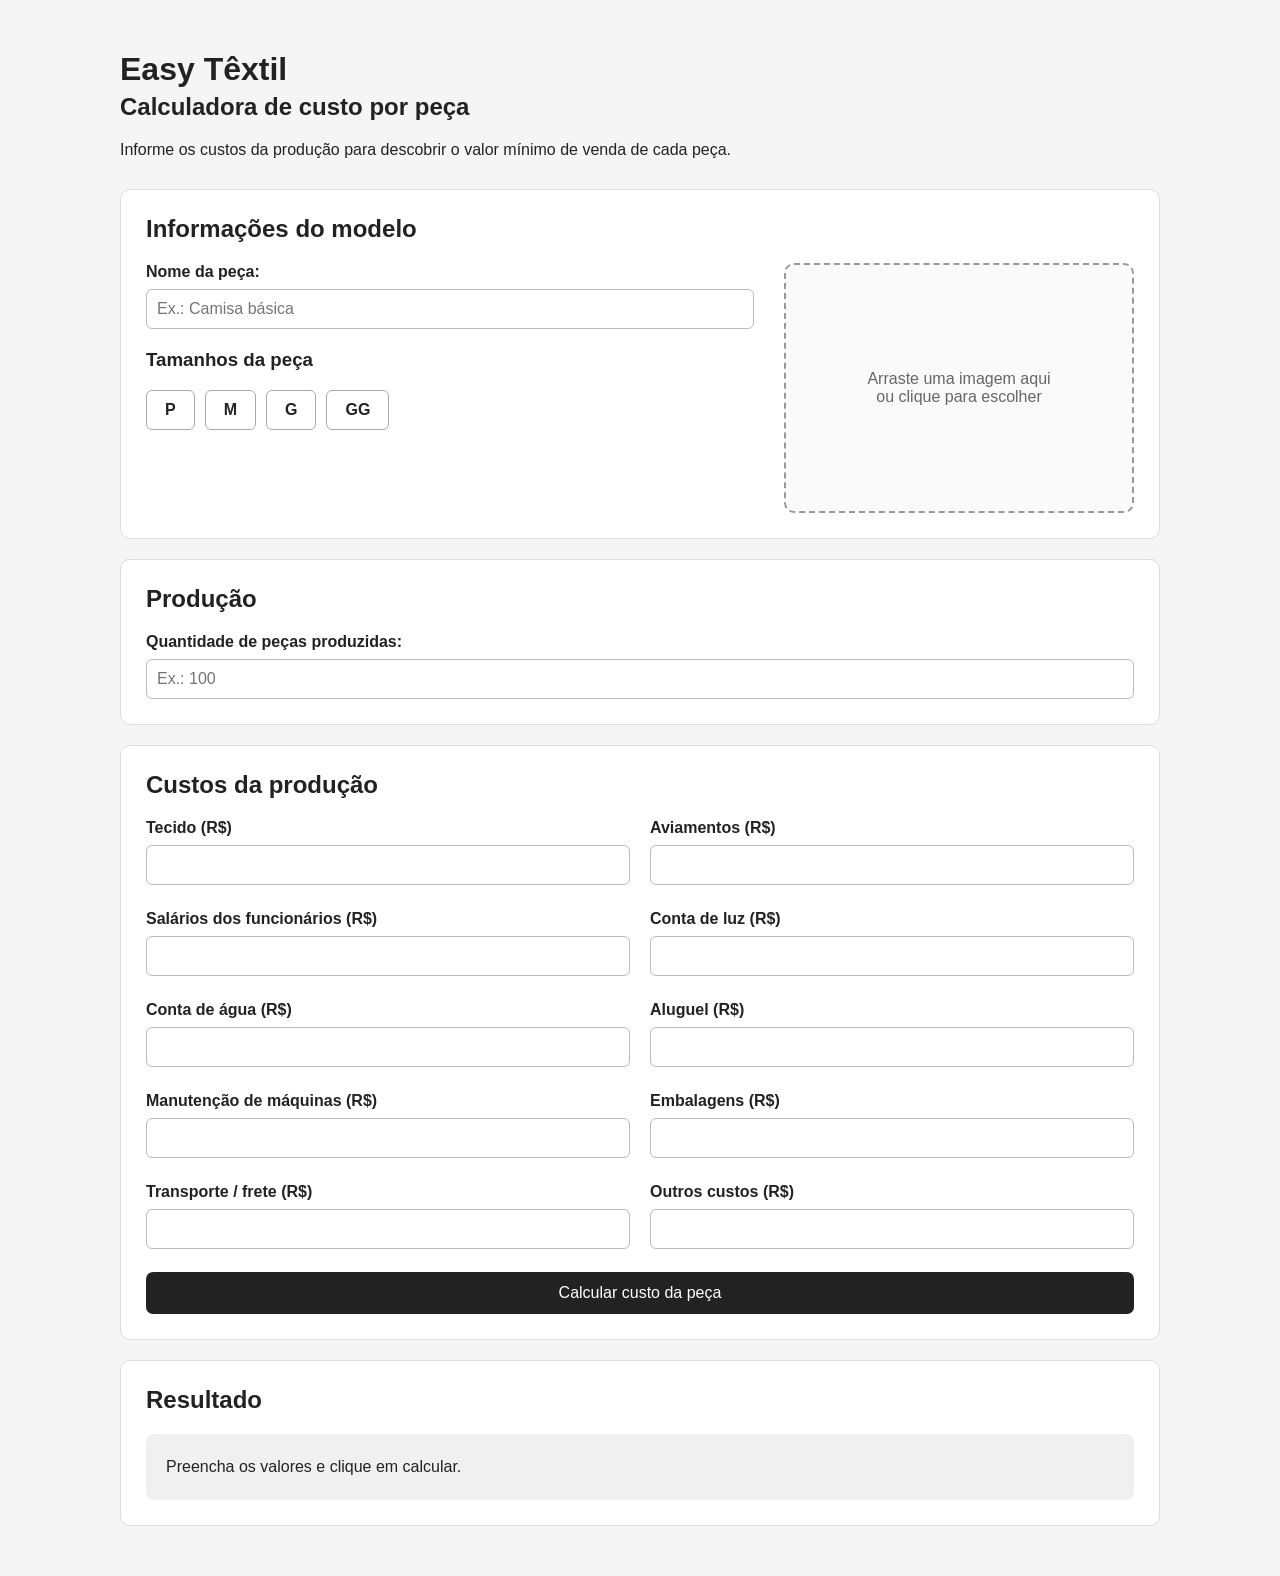
==== index.html @ 72022d2e "first commit" ====
<!DOCTYPE html>
<html lang="pt-BR">

<head>
    <meta charset="UTF-8">
    <meta name="viewport" content="width=device-width, initial-scale=1.0">

    <title>Easy Têxtil</title>

    <style>
        * {
            box-sizing: border-box;
        }

        body {
            font-family: Arial, sans-serif;
            max-width: 1100px;
            margin: 0 auto;
            padding: 30px;
            background: #f5f5f5;
            color: #222;
        }

        header {
            margin-bottom: 30px;
        }

        h1 {
            margin-bottom: 5px;
        }

        h2,
        h3 {
            margin-top: 0;
        }

        .card {
            background: white;
            border: 1px solid #ddd;
            border-radius: 10px;
            padding: 25px;
            margin-bottom: 20px;
        }

        .modelo {
            display: grid;
            grid-template-columns: 1fr 350px;
            gap: 30px;
            align-items: start;
        }

        label {
            display: block;
            margin-bottom: 8px;
            font-weight: bold;
        }

        input[type="text"],
        input[type="number"] {
            width: 100%;
            padding: 10px;
            border: 1px solid #bbb;
            border-radius: 6px;
            font-size: 16px;
        }

        .imagem-area {
            text-align: center;
        }

        #area {
            width: 100%;
            height: 250px;
            border: 2px dashed #999;
            border-radius: 10px;

            display: flex;
            justify-content: center;
            align-items: center;

            cursor: pointer;
            background: #fafafa;
            color: #666;

            overflow: hidden;
        }

        #area:hover {
            background: #f0f0f0;
        }

        #preview {
            max-width: 100%;
            max-height: 100%;
            object-fit: contain;
        }

        .tamanhos {
            margin-top: 20px;
        }

        .options {
            display: flex;
            gap: 10px;
            flex-wrap: wrap;
        }

        .options label {
            margin: 0;
            cursor: pointer;
        }

        .options input {
            display: none;
        }

        .options span {
            display: block;
            padding: 10px 18px;
            border: 1px solid #aaa;
            border-radius: 6px;
            background: white;
        }

        .options input:checked + span {
            background: #222;
            color: white;
            border-color: #222;
        }

        .custos {
            display: grid;
            grid-template-columns: repeat(2, 1fr);
            gap: 20px;
        }

        .campo {
            margin-bottom: 5px;
        }

        button {
            border: none;
            border-radius: 7px;
            padding: 12px 20px;
            font-size: 16px;
            cursor: pointer;
        }

        #calcular {
            background: #222;
            color: white;
            width: 100%;
        }

        #calcular:hover {
            background: #444;
        }

        #resultado {
            background: #f0f0f0;
            border-radius: 8px;
            padding: 20px;
            line-height: 1.6;
        }

        .valor-final {
            font-size: 24px;
            font-weight: bold;
        }

        @media (max-width: 700px) {
            body {
                padding: 15px;
            }

            .modelo {
                grid-template-columns: 1fr;
            }

            .custos {
                grid-template-columns: 1fr;
            }
        }
    </style>
</head>

<body>

    <header>
        <h1>Easy Têxtil</h1>
        <h2>Calculadora de custo por peça</h2>

        <p>
            Informe os custos da produção para descobrir
            o valor mínimo de venda de cada peça.
        </p>
    </header>


    <!-- MODELO DA PEÇA -->
    <section class="card">

        <h2>Informações do modelo</h2>

        <div class="modelo">

            <div>
                <label for="nome">Nome da peça:</label>

                <input
                    type="text"
                    id="nome"
                    name="nome"
                    placeholder="Ex.: Camisa básica"
                >

                <div class="tamanhos">

                    <h3>Tamanhos da peça</h3>

                    <div class="options">

                        <label>
                            <input type="checkbox" value="P">
                            <span>P</span>
                        </label>

                        <label>
                            <input type="checkbox" value="M">
                            <span>M</span>
                        </label>

                        <label>
                            <input type="checkbox" value="G">
                            <span>G</span>
                        </label>

                        <label>
                            <input type="checkbox" value="GG">
                            <span>GG</span>
                        </label>

                    </div>

                </div>

            </div>


            <!-- IMAGEM -->
            <div class="imagem-area">

                <div id="area">
                    <span>Arraste uma imagem aqui<br>ou clique para escolher</span>
                </div>

                <input
                    type="file"
                    id="inputImagem"
                    accept="image/*"
                    hidden
                >

            </div>

        </div>

    </section>


    <!-- PRODUÇÃO -->
    <section class="card">

        <h2>Produção</h2>

        <label for="quantidade">
            Quantidade de peças produzidas:
        </label>

        <input
            type="number"
            id="quantidade"
            min="1"
            step="1"
            placeholder="Ex.: 100"
        >

    </section>


    <!-- CUSTOS -->
    <section class="card">

        <h2>Custos da produção</h2>

        <div class="custos">

            <div class="campo">
                <label for="tecido">Tecido (R$)</label>
                <input type="number" id="tecido" min="0" step="0.01">
            </div>

            <div class="campo">
                <label for="aviamentos">Aviamentos (R$)</label>
                <input type="number" id="aviamentos" min="0" step="0.01">
            </div>

            <div class="campo">
                <label for="salarios">Salários dos funcionários (R$)</label>
                <input type="number" id="salarios" min="0" step="0.01">
            </div>

            <div class="campo">
                <label for="energia">Conta de luz (R$)</label>
                <input type="number" id="energia" min="0" step="0.01">
            </div>

            <div class="campo">
                <label for="agua">Conta de água (R$)</label>
                <input type="number" id="agua" min="0" step="0.01">
            </div>

            <div class="campo">
                <label for="aluguel">Aluguel (R$)</label>
                <input type="number" id="aluguel" min="0" step="0.01">
            </div>

            <div class="campo">
                <label for="manutencao">Manutenção de máquinas (R$)</label>
                <input type="number" id="manutencao" min="0" step="0.01">
            </div>

            <div class="campo">
                <label for="embalagens">Embalagens (R$)</label>
                <input type="number" id="embalagens" min="0" step="0.01">
            </div>

            <div class="campo">
                <label for="transporte">Transporte / frete (R$)</label>
                <input type="number" id="transporte" min="0" step="0.01">
            </div>

            <div class="campo">
                <label for="outros">Outros custos (R$)</label>
                <input type="number" id="outros" min="0" step="0.01">
            </div>

        </div>

        <br>

        <button id="calcular">
            Calcular custo da peça
        </button>

    </section>


    <!-- RESULTADO -->
    <section class="card">

        <h2>Resultado</h2>

        <div id="resultado">
            Preencha os valores e clique em calcular.
        </div>

    </section>


    <script>

        /* =========================
           IMAGEM
        ========================= */

        const area = document.getElementById("area");
        const inputImagem = document.getElementById("inputImagem");

        area.addEventListener("click", () => {
            inputImagem.click();
        });


        function mostrarImagem(arquivo) {

            if (!arquivo || !arquivo.type.startsWith("image/")) {
                return;
            }

            const url = URL.createObjectURL(arquivo);

            area.innerHTML = "";

            const imagem = document.createElement("img");

            imagem.id = "preview";
            imagem.src = url;
            imagem.alt = "Imagem da peça";

            area.appendChild(imagem);
        }


        inputImagem.addEventListener("change", () => {

            mostrarImagem(inputImagem.files[0]);

        });


        area.addEventListener("dragover", (event) => {

            event.preventDefault();

        });


        area.addEventListener("drop", (event) => {

            event.preventDefault();

            const arquivo = event.dataTransfer.files[0];

            mostrarImagem(arquivo);

        });


        /* =========================
           CALCULADORA
        ========================= */

        function valor(id) {

            return Number(
                document.getElementById(id).value
            ) || 0;

        }


        function calcular() {

            const quantidade = valor("quantidade");

            const resultado =
                document.getElementById("resultado");


            if (quantidade <= 0) {

                resultado.innerHTML =
                    "Informe uma quantidade de peças válida.";

                return;

            }


            const custos = {

                tecido: valor("tecido"),
                aviamentos: valor("aviamentos"),
                salarios: valor("salarios"),
                energia: valor("energia"),
                agua: valor("agua"),
                aluguel: valor("aluguel"),
                manutencao: valor("manutencao"),
                embalagens: valor("embalagens"),
                transporte: valor("transporte"),
                outros: valor("outros")

            };


            const custoTotal =
                Object.values(custos).reduce(
                    (total, custo) => total + custo,
                    0
                );


            const custoPorPeca =
                custoTotal / quantidade;


            const nome =
                document.getElementById("nome").value
                || "Peça sem nome";


            resultado.innerHTML = `

                <strong>Peça:</strong>
                ${nome}

                <br>

                <strong>Quantidade:</strong>
                ${quantidade} peças

                <br><br>

                <strong>Custo total da produção:</strong>
                R$ ${custoTotal.toFixed(2)}

                <br><br>

                <div class="valor-final">
                    VALOR MÍNIMO POR PEÇA:
                    R$ ${custoPorPeca.toFixed(2)}
                </div>

            `;

        }


        document
            .getElementById("calcular")
            .addEventListener("click", calcular);

    </script>

</body>

</html>
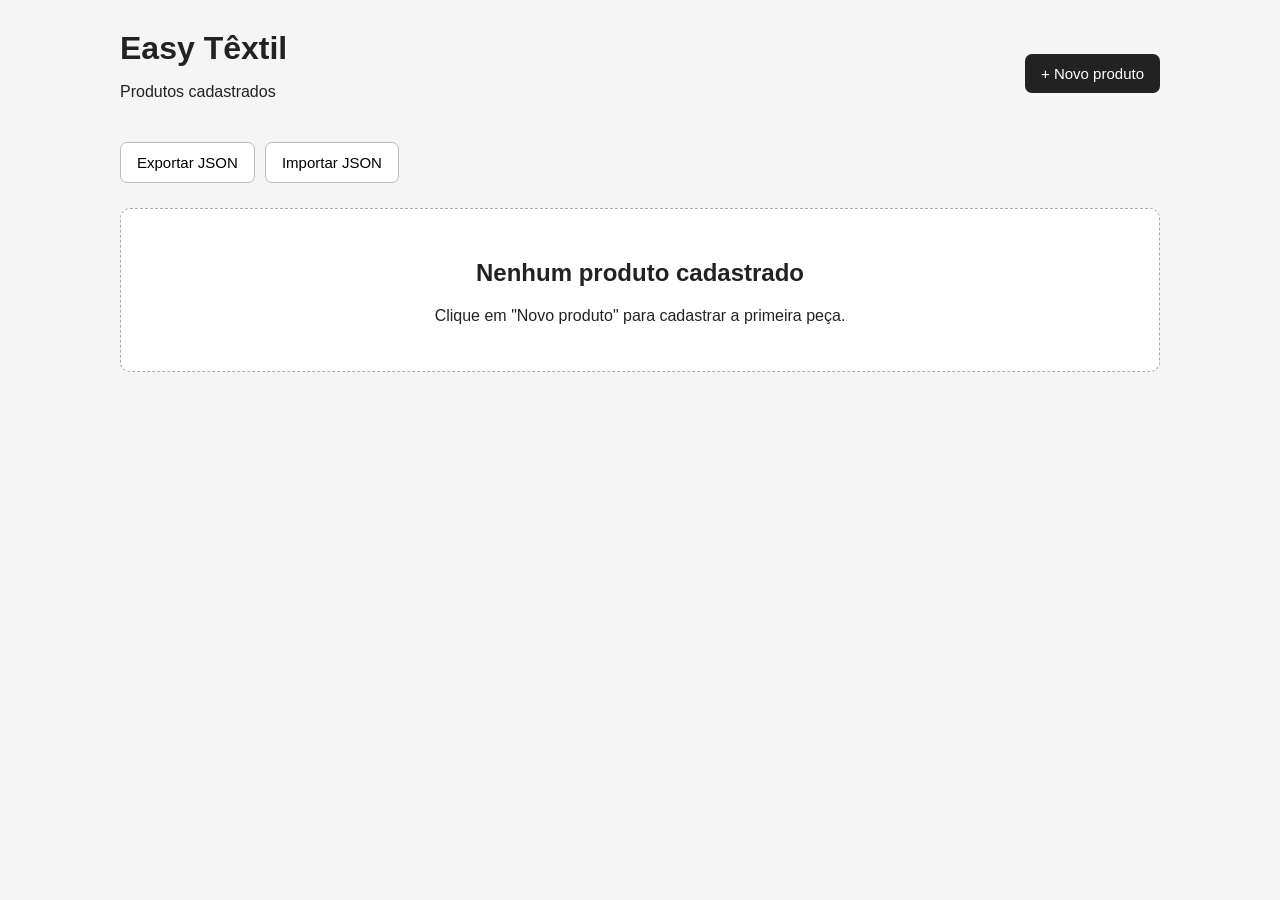
==== commit 0b776637: "Aba procura, salvar json" ====
--- a/index.html
+++ b/index.html
@@ -5,7 +5,7 @@
     <meta charset="UTF-8">
     <meta name="viewport" content="width=device-width, initial-scale=1.0">
 
-    <title>Easy Têxtil</title>
+    <title>Easy Têxtil - Produtos</title>
 
     <style>
         * {
@@ -22,162 +22,105 @@
         }
 
         header {
-            margin-bottom: 30px;
+            display: flex;
+            justify-content: space-between;
+            align-items: center;
+            gap: 20px;
+            margin-bottom: 25px;
         }
 
         h1 {
-            margin-bottom: 5px;
-        }
-
-        h2,
-        h3 {
-            margin-top: 0;
-        }
-
-        .card {
+            margin: 0;
+        }
+
+        button {
+            border: none;
+            border-radius: 7px;
+            padding: 11px 16px;
+            font-size: 15px;
+            cursor: pointer;
+        }
+
+        .novo {
+            background: #222;
+            color: white;
+        }
+
+        .novo:hover {
+            background: #444;
+        }
+
+        .acoes {
+            display: flex;
+            gap: 10px;
+            flex-wrap: wrap;
+            margin-bottom: 25px;
+        }
+
+        .acoes button {
+            background: white;
+            border: 1px solid #bbb;
+        }
+
+        .produtos {
+            display: grid;
+            grid-template-columns: repeat(3, 1fr);
+            gap: 20px;
+        }
+
+        .produto {
             background: white;
             border: 1px solid #ddd;
             border-radius: 10px;
-            padding: 25px;
-            margin-bottom: 20px;
-        }
-
-        .modelo {
-            display: grid;
-            grid-template-columns: 1fr 350px;
-            gap: 30px;
-            align-items: start;
-        }
-
-        label {
-            display: block;
-            margin-bottom: 8px;
+            padding: 20px;
+            cursor: pointer;
+            transition: 0.2s;
+        }
+
+        .produto:hover {
+            transform: translateY(-2px);
+            border-color: #888;
+        }
+
+        .produto h2 {
+            margin-top: 0;
+        }
+
+        .tamanhos {
+            color: #666;
+            margin: 10px 0;
+        }
+
+        .preco {
+            font-size: 20px;
             font-weight: bold;
         }
 
-        input[type="text"],
-        input[type="number"] {
-            width: 100%;
-            padding: 10px;
-            border: 1px solid #bbb;
-            border-radius: 6px;
-            font-size: 16px;
-        }
-
-        .imagem-area {
+        .vazio {
+            background: white;
+            border: 1px dashed #aaa;
+            border-radius: 10px;
+            padding: 30px;
             text-align: center;
         }
 
-        #area {
-            width: 100%;
-            height: 250px;
-            border: 2px dashed #999;
-            border-radius: 10px;
-
-            display: flex;
-            justify-content: center;
-            align-items: center;
-
-            cursor: pointer;
-            background: #fafafa;
-            color: #666;
-
-            overflow: hidden;
-        }
-
-        #area:hover {
-            background: #f0f0f0;
-        }
-
-        #preview {
-            max-width: 100%;
-            max-height: 100%;
-            object-fit: contain;
-        }
-
-        .tamanhos {
-            margin-top: 20px;
-        }
-
-        .options {
-            display: flex;
-            gap: 10px;
-            flex-wrap: wrap;
-        }
-
-        .options label {
-            margin: 0;
-            cursor: pointer;
-        }
-
-        .options input {
-            display: none;
-        }
-
-        .options span {
-            display: block;
-            padding: 10px 18px;
-            border: 1px solid #aaa;
-            border-radius: 6px;
-            background: white;
-        }
-
-        .options input:checked + span {
-            background: #222;
-            color: white;
-            border-color: #222;
-        }
-
-        .custos {
-            display: grid;
-            grid-template-columns: repeat(2, 1fr);
-            gap: 20px;
-        }
-
-        .campo {
-            margin-bottom: 5px;
-        }
-
-        button {
-            border: none;
-            border-radius: 7px;
-            padding: 12px 20px;
-            font-size: 16px;
-            cursor: pointer;
-        }
-
-        #calcular {
-            background: #222;
-            color: white;
-            width: 100%;
-        }
-
-        #calcular:hover {
-            background: #444;
-        }
-
-        #resultado {
-            background: #f0f0f0;
-            border-radius: 8px;
-            padding: 20px;
-            line-height: 1.6;
-        }
-
-        .valor-final {
-            font-size: 24px;
-            font-weight: bold;
-        }
-
-        @media (max-width: 700px) {
+        @media (max-width: 800px) {
+            .produtos {
+                grid-template-columns: repeat(2, 1fr);
+            }
+        }
+
+        @media (max-width: 550px) {
             body {
                 padding: 15px;
             }
 
-            .modelo {
-                grid-template-columns: 1fr;
-            }
-
-            .custos {
+            header {
+                flex-direction: column;
+                align-items: flex-start;
+            }
+
+            .produtos {
                 grid-template-columns: 1fr;
             }
         }
@@ -187,342 +130,242 @@
 <body>
 
     <header>
-        <h1>Easy Têxtil</h1>
-        <h2>Calculadora de custo por peça</h2>
-
-        <p>
-            Informe os custos da produção para descobrir
-            o valor mínimo de venda de cada peça.
-        </p>
+        <div>
+            <h1>Easy Têxtil</h1>
+            <p>Produtos cadastrados</p>
+        </div>
+
+        <button class="novo" onclick="novoProduto()">
+            + Novo produto
+        </button>
     </header>
 
 
-    <!-- MODELO DA PEÇA -->
-    <section class="card">
-
-        <h2>Informações do modelo</h2>
-
-        <div class="modelo">
-
-            <div>
-                <label for="nome">Nome da peça:</label>
-
-                <input
-                    type="text"
-                    id="nome"
-                    name="nome"
-                    placeholder="Ex.: Camisa básica"
-                >
-
-                <div class="tamanhos">
-
-                    <h3>Tamanhos da peça</h3>
-
-                    <div class="options">
-
-                        <label>
-                            <input type="checkbox" value="P">
-                            <span>P</span>
-                        </label>
-
-                        <label>
-                            <input type="checkbox" value="M">
-                            <span>M</span>
-                        </label>
-
-                        <label>
-                            <input type="checkbox" value="G">
-                            <span>G</span>
-                        </label>
-
-                        <label>
-                            <input type="checkbox" value="GG">
-                            <span>GG</span>
-                        </label>
-
+    <div class="acoes">
+
+        <button onclick="exportarJSON()">
+            Exportar JSON
+        </button>
+
+        <button onclick="document.getElementById('arquivoJSON').click()">
+            Importar JSON
+        </button>
+
+        <input
+            type="file"
+            id="arquivoJSON"
+            accept=".json"
+            hidden
+        >
+
+    </div>
+
+
+    <main id="listaProdutos"></main>
+
+
+    <script>
+
+        const CHAVE = "easyTextilProdutos";
+
+
+        function obterProdutos() {
+
+            return JSON.parse(
+                localStorage.getItem(CHAVE)
+            ) || [];
+
+        }
+
+
+        function salvarProdutos(produtos) {
+
+            localStorage.setItem(
+                CHAVE,
+                JSON.stringify(produtos)
+            );
+
+        }
+
+
+        function novoProduto() {
+
+            window.location.href = "produto.html";
+
+        }
+
+
+        function editarProduto(id) {
+
+            window.location.href =
+                `produto.html?id=${id}`;
+
+        }
+
+
+        function formatarMoeda(valor) {
+
+            return Number(valor).toLocaleString(
+                "pt-BR",
+                {
+                    style: "currency",
+                    currency: "BRL"
+                }
+            );
+
+        }
+
+
+        function carregarProdutos() {
+
+            const produtos = obterProdutos();
+
+            const lista =
+                document.getElementById("listaProdutos");
+
+
+            if (produtos.length === 0) {
+
+                lista.innerHTML = `
+                    <div class="vazio">
+                        <h2>Nenhum produto cadastrado</h2>
+
+                        <p>
+                            Clique em "Novo produto"
+                            para cadastrar a primeira peça.
+                        </p>
                     </div>
+                `;
+
+                return;
+            }
+
+
+            lista.innerHTML = `
+                <div class="produtos">
+
+                    ${produtos.map(produto => `
+
+                        <article
+                            class="produto"
+                            onclick="editarProduto('${produto.id}')"
+                        >
+
+                            <h2>
+                                ${produto.nome || "Produto sem nome"}
+                            </h2>
+
+                            <div class="tamanhos">
+                                Tamanhos:
+                                ${
+                                    produto.tamanhos?.length
+                                    ? produto.tamanhos.join(", ")
+                                    : "Nenhum"
+                                }
+                            </div>
+
+                            <p>
+                                Produção:
+                                ${produto.quantidade} peças
+                            </p>
+
+                            <div class="preco">
+                                ${formatarMoeda(produto.custoPorPeca)}
+                                / peça
+                            </div>
+
+                        </article>
+
+                    `).join("")}
 
                 </div>
-
-            </div>
-
-
-            <!-- IMAGEM -->
-            <div class="imagem-area">
-
-                <div id="area">
-                    <span>Arraste uma imagem aqui<br>ou clique para escolher</span>
-                </div>
-
-                <input
-                    type="file"
-                    id="inputImagem"
-                    accept="image/*"
-                    hidden
-                >
-
-            </div>
-
-        </div>
-
-    </section>
-
-
-    <!-- PRODUÇÃO -->
-    <section class="card">
-
-        <h2>Produção</h2>
-
-        <label for="quantidade">
-            Quantidade de peças produzidas:
-        </label>
-
-        <input
-            type="number"
-            id="quantidade"
-            min="1"
-            step="1"
-            placeholder="Ex.: 100"
-        >
-
-    </section>
-
-
-    <!-- CUSTOS -->
-    <section class="card">
-
-        <h2>Custos da produção</h2>
-
-        <div class="custos">
-
-            <div class="campo">
-                <label for="tecido">Tecido (R$)</label>
-                <input type="number" id="tecido" min="0" step="0.01">
-            </div>
-
-            <div class="campo">
-                <label for="aviamentos">Aviamentos (R$)</label>
-                <input type="number" id="aviamentos" min="0" step="0.01">
-            </div>
-
-            <div class="campo">
-                <label for="salarios">Salários dos funcionários (R$)</label>
-                <input type="number" id="salarios" min="0" step="0.01">
-            </div>
-
-            <div class="campo">
-                <label for="energia">Conta de luz (R$)</label>
-                <input type="number" id="energia" min="0" step="0.01">
-            </div>
-
-            <div class="campo">
-                <label for="agua">Conta de água (R$)</label>
-                <input type="number" id="agua" min="0" step="0.01">
-            </div>
-
-            <div class="campo">
-                <label for="aluguel">Aluguel (R$)</label>
-                <input type="number" id="aluguel" min="0" step="0.01">
-            </div>
-
-            <div class="campo">
-                <label for="manutencao">Manutenção de máquinas (R$)</label>
-                <input type="number" id="manutencao" min="0" step="0.01">
-            </div>
-
-            <div class="campo">
-                <label for="embalagens">Embalagens (R$)</label>
-                <input type="number" id="embalagens" min="0" step="0.01">
-            </div>
-
-            <div class="campo">
-                <label for="transporte">Transporte / frete (R$)</label>
-                <input type="number" id="transporte" min="0" step="0.01">
-            </div>
-
-            <div class="campo">
-                <label for="outros">Outros custos (R$)</label>
-                <input type="number" id="outros" min="0" step="0.01">
-            </div>
-
-        </div>
-
-        <br>
-
-        <button id="calcular">
-            Calcular custo da peça
-        </button>
-
-    </section>
-
-
-    <!-- RESULTADO -->
-    <section class="card">
-
-        <h2>Resultado</h2>
-
-        <div id="resultado">
-            Preencha os valores e clique em calcular.
-        </div>
-
-    </section>
-
-
-    <script>
-
-        /* =========================
-           IMAGEM
-        ========================= */
-
-        const area = document.getElementById("area");
-        const inputImagem = document.getElementById("inputImagem");
-
-        area.addEventListener("click", () => {
-            inputImagem.click();
-        });
-
-
-        function mostrarImagem(arquivo) {
-
-            if (!arquivo || !arquivo.type.startsWith("image/")) {
-                return;
-            }
-
-            const url = URL.createObjectURL(arquivo);
-
-            area.innerHTML = "";
-
-            const imagem = document.createElement("img");
-
-            imagem.id = "preview";
-            imagem.src = url;
-            imagem.alt = "Imagem da peça";
-
-            area.appendChild(imagem);
-        }
-
-
-        inputImagem.addEventListener("change", () => {
-
-            mostrarImagem(inputImagem.files[0]);
-
-        });
-
-
-        area.addEventListener("dragover", (event) => {
-
-            event.preventDefault();
-
-        });
-
-
-        area.addEventListener("drop", (event) => {
-
-            event.preventDefault();
-
-            const arquivo = event.dataTransfer.files[0];
-
-            mostrarImagem(arquivo);
-
-        });
-
-
-        /* =========================
-           CALCULADORA
-        ========================= */
-
-        function valor(id) {
-
-            return Number(
-                document.getElementById(id).value
-            ) || 0;
-
-        }
-
-
-        function calcular() {
-
-            const quantidade = valor("quantidade");
-
-            const resultado =
-                document.getElementById("resultado");
-
-
-            if (quantidade <= 0) {
-
-                resultado.innerHTML =
-                    "Informe uma quantidade de peças válida.";
-
-                return;
-
-            }
-
-
-            const custos = {
-
-                tecido: valor("tecido"),
-                aviamentos: valor("aviamentos"),
-                salarios: valor("salarios"),
-                energia: valor("energia"),
-                agua: valor("agua"),
-                aluguel: valor("aluguel"),
-                manutencao: valor("manutencao"),
-                embalagens: valor("embalagens"),
-                transporte: valor("transporte"),
-                outros: valor("outros")
-
-            };
-
-
-            const custoTotal =
-                Object.values(custos).reduce(
-                    (total, custo) => total + custo,
-                    0
+            `;
+
+        }
+
+
+        function exportarJSON() {
+
+            const produtos = obterProdutos();
+
+            const dados =
+                JSON.stringify(produtos, null, 4);
+
+            const arquivo =
+                new Blob(
+                    [dados],
+                    { type: "application/json" }
                 );
 
-
-            const custoPorPeca =
-                custoTotal / quantidade;
-
-
-            const nome =
-                document.getElementById("nome").value
-                || "Peça sem nome";
-
-
-            resultado.innerHTML = `
-
-                <strong>Peça:</strong>
-                ${nome}
-
-                <br>
-
-                <strong>Quantidade:</strong>
-                ${quantidade} peças
-
-                <br><br>
-
-                <strong>Custo total da produção:</strong>
-                R$ ${custoTotal.toFixed(2)}
-
-                <br><br>
-
-                <div class="valor-final">
-                    VALOR MÍNIMO POR PEÇA:
-                    R$ ${custoPorPeca.toFixed(2)}
-                </div>
-
-            `;
+            const url =
+                URL.createObjectURL(arquivo);
+
+            const link =
+                document.createElement("a");
+
+            link.href = url;
+            link.download = "easy-textil-produtos.json";
+
+            link.click();
+
+            URL.revokeObjectURL(url);
 
         }
 
 
         document
-            .getElementById("calcular")
-            .addEventListener("click", calcular);
+            .getElementById("arquivoJSON")
+            .addEventListener("change", function () {
+
+                const arquivo = this.files[0];
+
+                if (!arquivo) return;
+
+
+                const leitor = new FileReader();
+
+
+                leitor.onload = function (event) {
+
+                    try {
+
+                        const produtos =
+                            JSON.parse(event.target.result);
+
+
+                        if (!Array.isArray(produtos)) {
+                            throw new Error();
+                        }
+
+
+                        salvarProdutos(produtos);
+
+                        carregarProdutos();
+
+                        alert(
+                            "Produtos importados com sucesso!"
+                        );
+
+                    } catch {
+
+                        alert(
+                            "O arquivo JSON não é válido."
+                        );
+
+                    }
+
+                };
+
+
+                leitor.readAsText(arquivo);
+
+            });
+
+
+        carregarProdutos();
 
     </script>
 
 </body>
 
-</html>+</html>
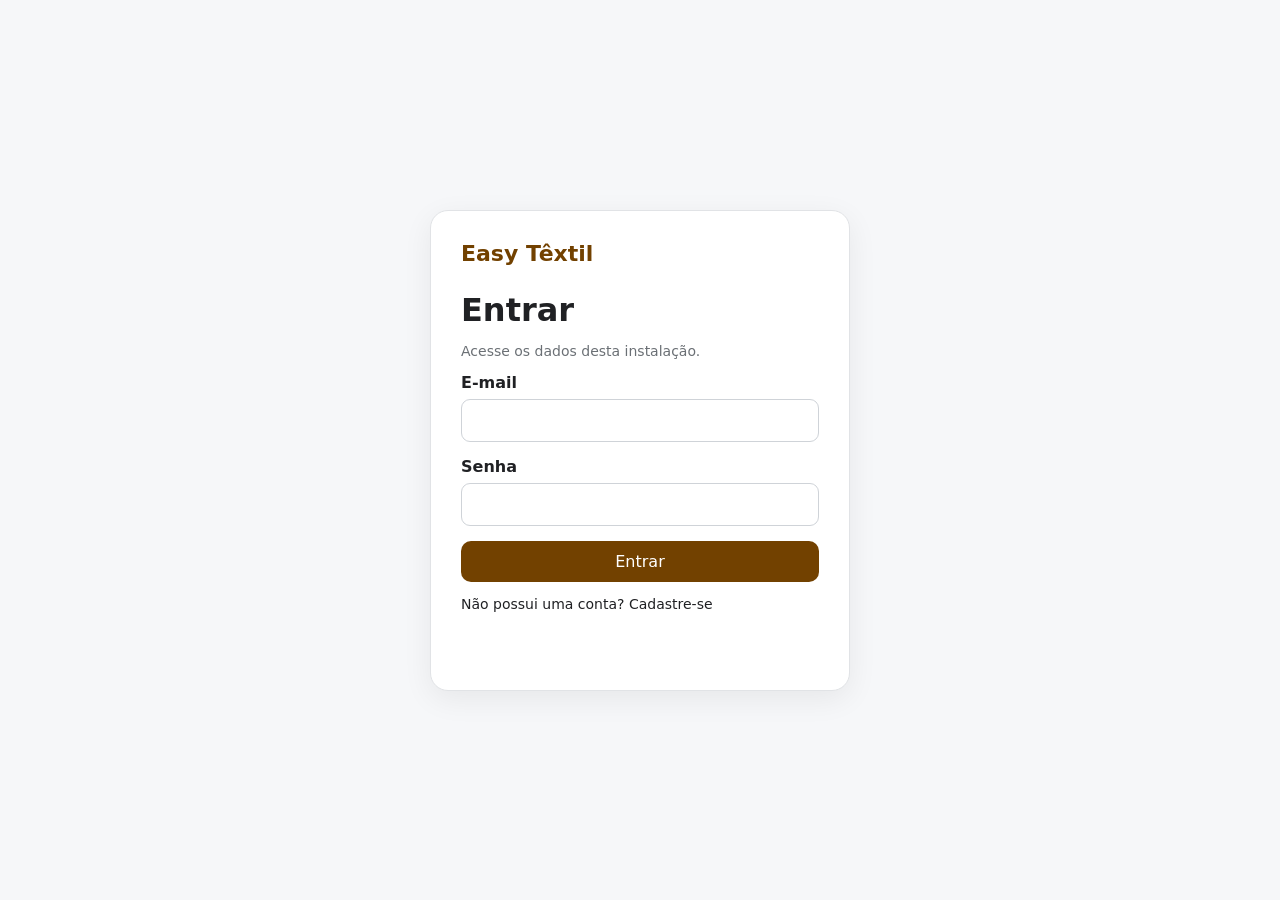
==== commit f2cc71aa: "Refatorção" ====
--- a/index.html
+++ b/index.html
@@ -1,371 +1,33 @@
 <!DOCTYPE html>
 <html lang="pt-BR">
-
 <head>
-    <meta charset="UTF-8">
-    <meta name="viewport" content="width=device-width, initial-scale=1.0">
-
-    <title>Easy Têxtil - Produtos</title>
-
-    <style>
-        * {
-            box-sizing: border-box;
-        }
-
-        body {
-            font-family: Arial, sans-serif;
-            max-width: 1100px;
-            margin: 0 auto;
-            padding: 30px;
-            background: #f5f5f5;
-            color: #222;
-        }
-
-        header {
-            display: flex;
-            justify-content: space-between;
-            align-items: center;
-            gap: 20px;
-            margin-bottom: 25px;
-        }
-
-        h1 {
-            margin: 0;
-        }
-
-        button {
-            border: none;
-            border-radius: 7px;
-            padding: 11px 16px;
-            font-size: 15px;
-            cursor: pointer;
-        }
-
-        .novo {
-            background: #222;
-            color: white;
-        }
-
-        .novo:hover {
-            background: #444;
-        }
-
-        .acoes {
-            display: flex;
-            gap: 10px;
-            flex-wrap: wrap;
-            margin-bottom: 25px;
-        }
-
-        .acoes button {
-            background: white;
-            border: 1px solid #bbb;
-        }
-
-        .produtos {
-            display: grid;
-            grid-template-columns: repeat(3, 1fr);
-            gap: 20px;
-        }
-
-        .produto {
-            background: white;
-            border: 1px solid #ddd;
-            border-radius: 10px;
-            padding: 20px;
-            cursor: pointer;
-            transition: 0.2s;
-        }
-
-        .produto:hover {
-            transform: translateY(-2px);
-            border-color: #888;
-        }
-
-        .produto h2 {
-            margin-top: 0;
-        }
-
-        .tamanhos {
-            color: #666;
-            margin: 10px 0;
-        }
-
-        .preco {
-            font-size: 20px;
-            font-weight: bold;
-        }
-
-        .vazio {
-            background: white;
-            border: 1px dashed #aaa;
-            border-radius: 10px;
-            padding: 30px;
-            text-align: center;
-        }
-
-        @media (max-width: 800px) {
-            .produtos {
-                grid-template-columns: repeat(2, 1fr);
-            }
-        }
-
-        @media (max-width: 550px) {
-            body {
-                padding: 15px;
-            }
-
-            header {
-                flex-direction: column;
-                align-items: flex-start;
-            }
-
-            .produtos {
-                grid-template-columns: 1fr;
-            }
-        }
-    </style>
+<meta charset="UTF-8">
+<meta name="viewport" content="width=device-width,initial-scale=1">
+<title>Easy Têxtil — Produtos</title>
+<link rel="stylesheet" href="css/style.css">
+<link rel="stylesheet" href="css/index.css">
 </head>
-
 <body>
-
-    <header>
-        <div>
-            <h1>Easy Têxtil</h1>
-            <p>Produtos cadastrados</p>
-        </div>
-
-        <button class="novo" onclick="novoProduto()">
-            + Novo produto
-        </button>
-    </header>
-
-
-    <div class="acoes">
-
-        <button onclick="exportarJSON()">
-            Exportar JSON
-        </button>
-
-        <button onclick="document.getElementById('arquivoJSON').click()">
-            Importar JSON
-        </button>
-
-        <input
-            type="file"
-            id="arquivoJSON"
-            accept=".json"
-            hidden
-        >
-
+<header class="topbar">
+  <div><strong>Easy Têxtil</strong><span>Produtos cadastrados</span></div>
+  <nav><a href="dashboard.html">Painel</a><button class="link-btn" onclick="logout()">Sair</button></nav>
+</header>
+<main class="container">
+  <div class="page-head">
+    <div><h1>Produtos</h1><p>Cadastre, pesquise e edite seus modelos.</p></div>
+    <a class="button primary" href="produto.html">+ Novo produto</a>
+  </div>
+  <section class="toolbar">
+    <input id="buscador" type="search" placeholder="Buscar por nome da peça...">
+    <div class="toolbar-actions">
+      <button class="button" onclick="exportarJSON()">Exportar JSON</button>
+      <button class="button" onclick="document.getElementById('arquivoJSON').click()">Importar JSON</button>
+      <input id="arquivoJSON" type="file" accept=".json,application/json" hidden>
     </div>
-
-
-    <main id="listaProdutos"></main>
-
-
-    <script>
-
-        const CHAVE = "easyTextilProdutos";
-
-
-        function obterProdutos() {
-
-            return JSON.parse(
-                localStorage.getItem(CHAVE)
-            ) || [];
-
-        }
-
-
-        function salvarProdutos(produtos) {
-
-            localStorage.setItem(
-                CHAVE,
-                JSON.stringify(produtos)
-            );
-
-        }
-
-
-        function novoProduto() {
-
-            window.location.href = "produto.html";
-
-        }
-
-
-        function editarProduto(id) {
-
-            window.location.href =
-                `produto.html?id=${id}`;
-
-        }
-
-
-        function formatarMoeda(valor) {
-
-            return Number(valor).toLocaleString(
-                "pt-BR",
-                {
-                    style: "currency",
-                    currency: "BRL"
-                }
-            );
-
-        }
-
-
-        function carregarProdutos() {
-
-            const produtos = obterProdutos();
-
-            const lista =
-                document.getElementById("listaProdutos");
-
-
-            if (produtos.length === 0) {
-
-                lista.innerHTML = `
-                    <div class="vazio">
-                        <h2>Nenhum produto cadastrado</h2>
-
-                        <p>
-                            Clique em "Novo produto"
-                            para cadastrar a primeira peça.
-                        </p>
-                    </div>
-                `;
-
-                return;
-            }
-
-
-            lista.innerHTML = `
-                <div class="produtos">
-
-                    ${produtos.map(produto => `
-
-                        <article
-                            class="produto"
-                            onclick="editarProduto('${produto.id}')"
-                        >
-
-                            <h2>
-                                ${produto.nome || "Produto sem nome"}
-                            </h2>
-
-                            <div class="tamanhos">
-                                Tamanhos:
-                                ${
-                                    produto.tamanhos?.length
-                                    ? produto.tamanhos.join(", ")
-                                    : "Nenhum"
-                                }
-                            </div>
-
-                            <p>
-                                Produção:
-                                ${produto.quantidade} peças
-                            </p>
-
-                            <div class="preco">
-                                ${formatarMoeda(produto.custoPorPeca)}
-                                / peça
-                            </div>
-
-                        </article>
-
-                    `).join("")}
-
-                </div>
-            `;
-
-        }
-
-
-        function exportarJSON() {
-
-            const produtos = obterProdutos();
-
-            const dados =
-                JSON.stringify(produtos, null, 4);
-
-            const arquivo =
-                new Blob(
-                    [dados],
-                    { type: "application/json" }
-                );
-
-            const url =
-                URL.createObjectURL(arquivo);
-
-            const link =
-                document.createElement("a");
-
-            link.href = url;
-            link.download = "easy-textil-produtos.json";
-
-            link.click();
-
-            URL.revokeObjectURL(url);
-
-        }
-
-
-        document
-            .getElementById("arquivoJSON")
-            .addEventListener("change", function () {
-
-                const arquivo = this.files[0];
-
-                if (!arquivo) return;
-
-
-                const leitor = new FileReader();
-
-
-                leitor.onload = function (event) {
-
-                    try {
-
-                        const produtos =
-                            JSON.parse(event.target.result);
-
-
-                        if (!Array.isArray(produtos)) {
-                            throw new Error();
-                        }
-
-
-                        salvarProdutos(produtos);
-
-                        carregarProdutos();
-
-                        alert(
-                            "Produtos importados com sucesso!"
-                        );
-
-                    } catch {
-
-                        alert(
-                            "O arquivo JSON não é válido."
-                        );
-
-                    }
-
-                };
-
-
-                leitor.readAsText(arquivo);
-
-            });
-
-
-        carregarProdutos();
-
-    </script>
-
+  </section>
+  <section id="listaProdutos" class="product-grid"></section>
+</main>
+<script src="js/app.js"></script>
+<script src="js/index.js"></script>
 </body>
-
-</html>
+</html>
--- a/css/style.css
+++ b/css/style.css
@@ -0,0 +1 @@
+*{box-sizing:border-box}body{margin:0;font-family:Inter,system-ui,-apple-system,BlinkMacSystemFont,"Segoe UI",sans-serif;background:#f6f7f9;color:#202124}a{color:inherit;text-decoration:none}button,input,select{font:inherit}button,.button{border:0;border-radius:10px;padding:11px 16px;cursor:pointer;background:#e9ebef;color:#202124;display:inline-flex;align-items:center;justify-content:center}.button.primary{background:#724100;color:#fff}.button.full{width:100%}.link-btn{background:none;padding:0;color:inherit}.topbar{min-height:68px;background:#fff;border-bottom:1px solid #e1e3e6;display:flex;align-items:center;justify-content:space-between;padding:0 max(20px,calc((100% - 1100px)/2));gap:20px}.topbar strong{font-size:21px;color:#724100}.topbar span{display:block;font-size:12px;color:#70757a}.topbar nav{display:flex;gap:18px;align-items:center}.container{width:min(1100px,calc(100% - 32px));margin:32px auto}.page-head{display:flex;justify-content:space-between;align-items:end;gap:20px;margin-bottom:22px}.page-head h1{margin:0 0 5px}.page-head p,.muted,small{color:#6b7075}.card{background:#fff;border:1px solid #e1e3e6;border-radius:16px;padding:22px;margin-bottom:18px;box-shadow:0 3px 12px #00000008}.card h2{margin-top:0}label{display:flex;flex-direction:column;gap:7px;margin-bottom:15px;font-weight:600}input,select{width:100%;padding:11px 12px;border:1px solid #cfd3d8;border-radius:9px;background:#fff;outline:none}input:focus,select:focus{border-color:#724100;box-shadow:0 0 0 3px #72410018}.auth-page{min-height:100vh;display:grid;place-items:center;padding:20px;background:#f6f7f9}.auth-card{width:min(420px,100%);background:#fff;padding:30px;border-radius:18px;border:1px solid #e1e3e6;box-shadow:0 8px 30px #0001}.brand{font-weight:800;color:#724100;font-size:22px;margin-bottom:25px}.auth-card h1{margin-bottom:5px}.auth-card p{font-size:14px}.message{min-height:20px}.two-col{display:grid;grid-template-columns:1fr 1fr;gap:30px}.dropzone{min-height:220px;border:2px dashed #c8ccd1;border-radius:14px;display:grid;place-items:center;text-align:center;padding:20px;cursor:pointer;color:#6b7075;background:#fafbfc}.dropzone img{max-width:100%;max-height:210px;border-radius:10px}.chips{display:flex;flex-wrap:wrap;gap:8px;margin:5px 0 15px}.chip{padding:8px 12px;border-radius:20px;background:#f0f1f3;border:1px solid #ddd;cursor:pointer}.chip.active{background:#724100;color:#fff;border-color:#724100}.cost-grid{display:grid;grid-template-columns:repeat(2,1fr);gap:0 18px}.form-actions{display:flex;justify-content:flex-end;gap:10px;margin-top:20px}.result{padding:18px;border-radius:12px;background:#f4f5f6}.result strong{font-size:30px;color:#724100}.stats{display:grid;grid-template-columns:repeat(3,1fr);gap:16px;margin-bottom:20px}.stats article{background:#fff;border:1px solid #e1e3e6;border-radius:14px;padding:20px}.stats span,.stats b{display:block}.stats b{font-size:30px;margin-top:8px}.quick-grid{display:grid;grid-template-columns:repeat(2,1fr);gap:12px}.quick-grid a{padding:18px;border:1px solid #e1e3e6;border-radius:12px;background:#fafafa}.list{display:grid;gap:10px}.list-item{background:#fff;border:1px solid #e1e3e6;border-radius:12px;padding:15px;display:flex;justify-content:space-between;gap:20px}.inline-form{display:grid;grid-template-columns:1fr 1fr auto;gap:15px;align-items:end}.inline-form label{margin:0}.toolbar{display:flex;gap:12px;margin-bottom:20px}.toolbar-actions{display:flex;gap:8px}.product-grid{display:grid;grid-template-columns:repeat(3,1fr);gap:16px}.product{background:#fff;border:1px solid #e1e3e6;border-radius:15px;overflow:hidden}.product img,.product-placeholder{width:100%;height:170px;object-fit:cover;background:#eee;display:grid;place-items:center;color:#777}.product-body{padding:16px}.product-body h3{margin:0 0 8px}.product-body p{margin:5px 0;color:#6b7075}.empty{grid-column:1/-1;text-align:center;padding:45px;background:#fff;border:1px dashed #ccd0d5;border-radius:14px}.danger{color:#a12a2a;background:#fceeee}@media(max-width:750px){.page-head,.toolbar,.topbar{flex-wrap:wrap}.two-col,.cost-grid,.stats,.quick-grid,.product-grid{grid-template-columns:1fr}.inline-form{grid-template-columns:1fr}.topbar{padding:12px 16px}.container{width:min(100% - 20px,1100px);margin:20px auto}.toolbar-actions{width:100%}.toolbar-actions>*{flex:1}.product-grid{gap:12px}}
--- a/css/index.css
+++ b/css/index.css
@@ -0,0 +1 @@
+/* Estilos adicionais da lista de produtos. */
